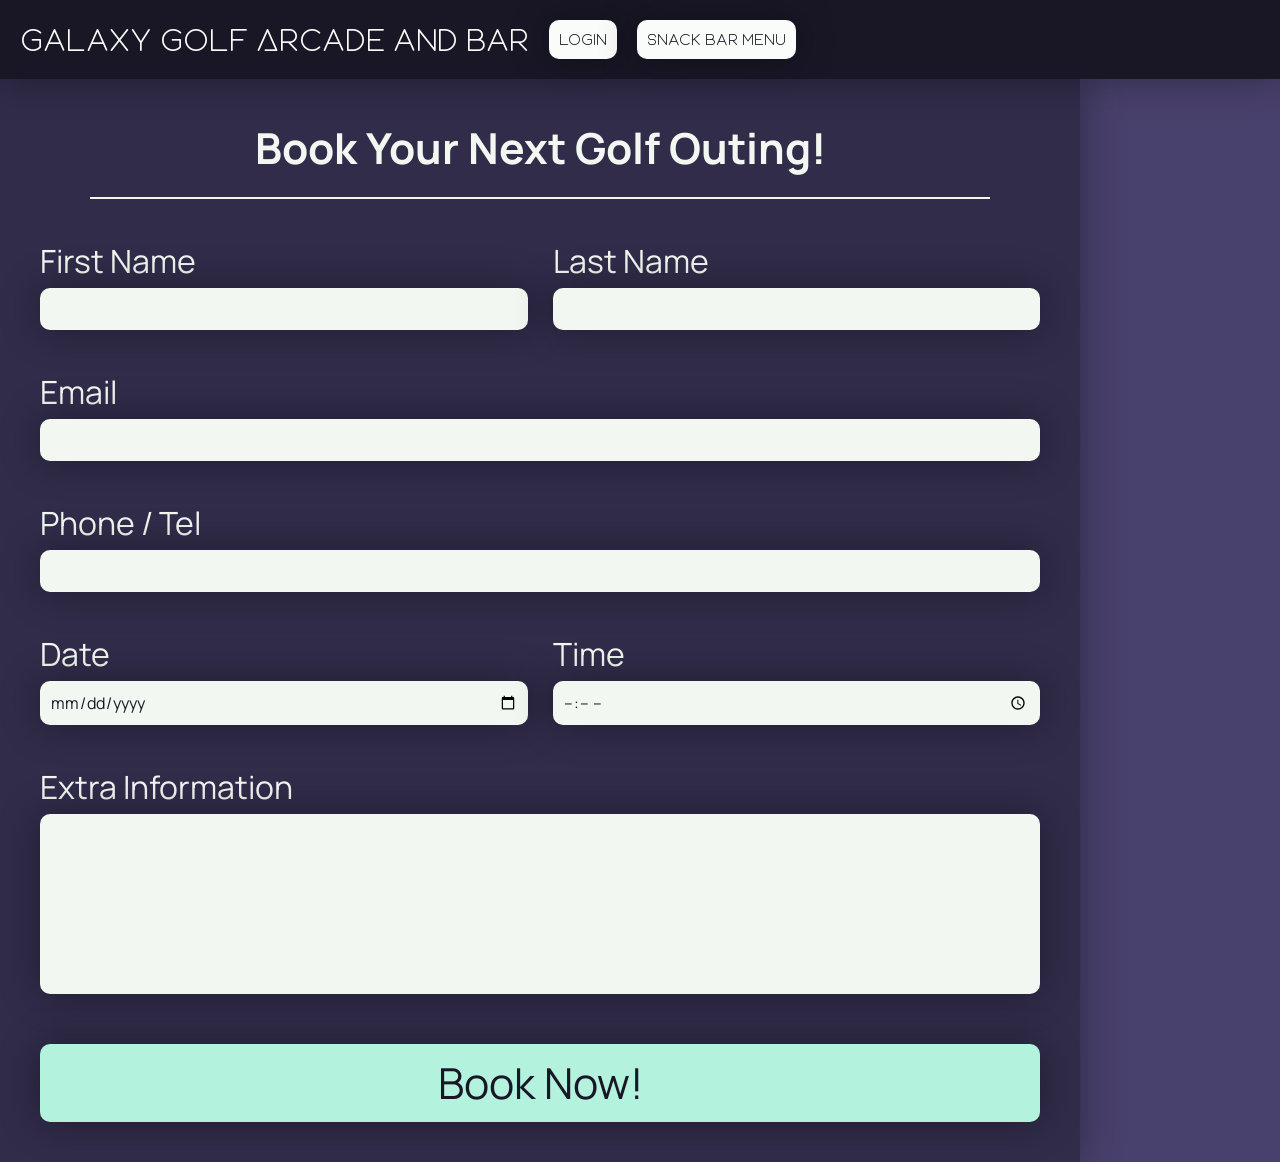
==== booking-form.html @ 94e8fdeb "Reorginized file system, finalized booking-form.html, started new index.html" ====
<!DOCTYPE html>

<html>
    <head>
        <title>Galaxy Golf Booking Form</title>
        <meta charset="utf-8">

        <link rel="stylesheet" href="style.css">
    </head>
    <body>
        <div id="navbar">
            <a href="index.html" class="nav-title">Galaxy Golf Arcade and Bar</a>

            <a href="login.html" target="_self" class="button">Login</a>
            <a href="menu.html" target="_self" class="button">Snack Bar Menu</a>
        </div>

        <div id="page-body">
            <h1 class="page-title">Book Your Next Golf Outing!</h1>
            <hr>

            <form style="display: flex; flex-flow: column nowrap;">
                <div style="display: grid; grid-template-columns: 1fr 1fr; gap: 25px;">
                    <div class="input-label-pair">
                        <label for="first-name-entry">First Name</label>
                        <input type="text" id="first-name-entry">
                    </div>

                    <div class="input-label-pair">
                        <label for="last-name-entry">Last Name</label>
                        <input type="text" id="last-name-entry">
                    </div>
                </div>

                <div class="input-label-pair">
                    <label for="email-entry">Email</label>
                    <input type="email" id="email-entry">
                </div>

                <div class="input-label-pair">
                    <label for="phone-entry">Phone / Tel</label>
                    <input type="tel" id="phone-entry">
                </div>
                
                <div style="display: grid; grid-template-columns: 1fr 1fr; gap: 25px;">
                    <div class="input-label-pair">
                        <label for="date-entry">Date</label>
                        <input type="date" id="date-entry">
                    </div>
                    
                    <div class="input-label-pair">
                        <label for="time-entry">Time</label>
                        <input type="time" id="time-entry">
                    </div>
                </div>

                <div class="input-label-pair">
                    <label for="info-entry">Extra Information</label>
                    <textarea id="info-entry"></textarea>
                </div>

                <button class="special-button" style="font-size: 32pt; margin: 30px 0px 0px 0px; font-family: var(--body-font);">Book Now!</button>
            </form>
        </div>
        
        <!--<div id="page-body">
            <h1 class="page-title">Book Your Next Golf Outing!</h1>
            <hr>

            <label>Host First Name</label>

            <label class="search-label">
                <input type="text" name="text" class="input" required="" placeholder="Name">
                <kbd class="slash-icon">/</kbd>
                <svg class="search-icon" xmlns="http://www.w3.org/2000/svg" version="1.1" xmlns:xlink="http://www.w3.org/1999/xlink" width="512" height="512" x="0" y="0" viewBox="0 0 56.966 56.966" style="enable-background:new 0 0 512 512" xml:space="preserve">
                <g>
                    <path d="M55.146 51.887 41.588 37.786A22.926 22.926 0 0 0 46.984 23c0-12.682-10.318-23-23-23s-23 10.318-23 23 10.318 23 23 23c4.761 0 9.298-1.436 13.177-4.162l13.661 14.208c.571.593 1.339.92 2.162.92.779 0 1.518-.297 2.079-.837a3.004 3.004 0 0 0 .083-4.242zM23.984 6c9.374 0 17 7.626 17 17s-7.626 17-17 17-17-7.626-17-17 7.626-17 17-17z" fill="currentColor" data-original="#000000" class=""></path>
                </g>
                </svg>
            </label>

            <label class="search-label">
                <input type="email" name="text" class="input" required="" placeholder="Email">
                <kbd class="slash-icon">/</kbd>
                <svg class="search-icon" xmlns="http://www.w3.org/2000/svg" version="1.1" xmlns:xlink="http://www.w3.org/1999/xlink" width="512" height="512" x="0" y="0" viewBox="0 0 56.966 56.966" style="enable-background:new 0 0 512 512" xml:space="preserve">
                <g>
                    <path d="M55.146 51.887 41.588 37.786A22.926 22.926 0 0 0 46.984 23c0-12.682-10.318-23-23-23s-23 10.318-23 23 10.318 23 23 23c4.761 0 9.298-1.436 13.177-4.162l13.661 14.208c.571.593 1.339.92 2.162.92.779 0 1.518-.297 2.079-.837a3.004 3.004 0 0 0 .083-4.242zM23.984 6c9.374 0 17 7.626 17 17s-7.626 17-17 17-17-7.626-17-17 7.626-17 17-17z" fill="currentColor" data-original="#000000" class=""></path>
                </g>
                </svg>
            </label>

            <label class="search-label">
                <input type="number" name="text" class="input" required="" placeholder="Phone Number">
                <kbd class="slash-icon">/</kbd>
                <svg class="search-icon" xmlns="http://www.w3.org/2000/svg" version="1.1" xmlns:xlink="http://www.w3.org/1999/xlink" width="512" height="512" x="0" y="0" viewBox="0 0 56.966 56.966" style="enable-background:new 0 0 512 512" xml:space="preserve">
                <g>
                    <path d="M55.146 51.887 41.588 37.786A22.926 22.926 0 0 0 46.984 23c0-12.682-10.318-23-23-23s-23 10.318-23 23 10.318 23 23 23c4.761 0 9.298-1.436 13.177-4.162l13.661 14.208c.571.593 1.339.92 2.162.92.779 0 1.518-.297 2.079-.837a3.004 3.004 0 0 0 .083-4.242zM23.984 6c9.374 0 17 7.626 17 17s-7.626 17-17 17-17-7.626-17-17 7.626-17 17-17z" fill="currentColor" data-original="#000000" class=""></path>
                </g>
                </svg>
            </label>

            <label class="search-label">
                <input type="number" name="text" class="input" required="" placeholder="Party Size">
                <kbd class="slash-icon">/</kbd>
                <svg class="search-icon" xmlns="http://www.w3.org/2000/svg" version="1.1" xmlns:xlink="http://www.w3.org/1999/xlink" width="512" height="512" x="0" y="0" viewBox="0 0 56.966 56.966" style="enable-background:new 0 0 512 512" xml:space="preserve">
                <g>
                    <path d="M55.146 51.887 41.588 37.786A22.926 22.926 0 0 0 46.984 23c0-12.682-10.318-23-23-23s-23 10.318-23 23 10.318 23 23 23c4.761 0 9.298-1.436 13.177-4.162l13.661 14.208c.571.593 1.339.92 2.162.92.779 0 1.518-.297 2.079-.837a3.004 3.004 0 0 0 .083-4.242zM23.984 6c9.374 0 17 7.626 17 17s-7.626 17-17 17-17-7.626-17-17 7.626-17 17-17z" fill="currentColor" data-original="#000000" class=""></path>
                </g>
                </svg>
            </label>

            <label for="start-date">Choose Date:</label>
            <input type="date" id="start-date" class="custom-date-input" name="trip-start">
        </div>-->
    </body>
</html>
---- style.css ----
@font-face {
    font-family: 'Equinox';
    src: url('fonts/Equinox\ Regular.otf') format('opentype');

    font-display: swap;
    font-style: normal;
}

@font-face {
    font-family: 'Manrope';
    src: url('fonts/Manrope-VariableFont_wght.ttf') format('truetype');

    font-display: swap;
    font-style: normal;
}

:root {
    --indigo-b: #191726;
    --indigo-lb: #312C4A;
    --indigo-g: #49416D;

    --lilac-g: #7962A5;
    --lilac-lg: #A882DD;
    
    --porcelain-w: #F9FCF8;
    --porcelain-hw: #F2F8F1;

    --turquoise-lg: #B3F2DD;

    --shadow: 0px 0px 38px 2px #00000054;
    --focused-shadow: 0px 0px 38px 2px #000000a5;

    --accent-font: 'Equinox';
    --body-font: 'Manrope';
}

body {
    margin: 0;
    padding: 0;

    font-family: 'Manrope';

    background-color: var(--indigo-g);
}

hr {
    border: none;

    background-color: var(--porcelain-hw);
    
    width: 90%;
    height: 2px;

    margin: 20px auto;
}

#navbar {
    position: sticky;
    top: 0;

    display: flex;
    flex-flow: row nowrap;
    justify-content: left;
    align-items: center;

    font-family: var(--accent-font);

    background-color: var(--indigo-b);
    box-shadow: var(--shadow);

    padding: 20px;

    gap: 20px;
}

.nav-title {
    margin: 0px;
    padding: 0px;

    text-decoration: none;

    font-size: 24pt;
    color: var(--porcelain-w);
    
    transition: 0.3s;
}

.button, .special-button {
    margin: 0px;
    padding: 10px;

    font-size: 12pt;
    color: var(--indigo-b);

    align-content: center;

    text-decoration: none;
    text-align: center;

    background-color: var(--porcelain-w);

    border-radius: 10px;
    border: none;

    box-shadow: var(--shadow);

    transition: 0.3s;
}

.special-button {
    background-color: var(--turquoise-lg);
}

.button:hover, .nav-title:hover, .special-button:hover {
    cursor: pointer;

    transition: 0.3s;
    transform: translateY(-3px);
}

.button:hover, .special-button:hover {
    box-shadow: var(--focused-shadow);
}

.button:active, .nav-title:active, .special-button:active {
    transform: scale(0.9);
}

#page-body {
    display: flex;
    flex-flow: column nowrap;
    justify-content: flex-start;
    justify-self: center;

    font-family: var(--body-font);
    font-size: 24pt;

    color: var(--porcelain-hw);

    text-align: left;

    background-color: var(--indigo-lb);
    box-shadow: var(--shadow);

    padding: 40px;

    width: 100vw;
    max-width: 1000px;

    min-height: 100vh;
}

.menu-img {
    justify-self: center;

    padding: 5px;
    margin: 20px auto;

    width: 95%;

    box-shadow: var(--shadow);

    background-color: var(--porcelain-hw);
}

.page-title {
    margin: 0px;
    padding: 0px;

    font-size: 32pt;
    text-align: center;
}

.input-label-pair {
    display: flex;
    flex-flow: column nowrap;

    margin: 20px 0px;
    padding: 0px;

    gap: 5px;
}

input, textarea {
    border: none;
    padding: 10px;

    font-family: var(--body-font);
    font-size: 12pt;
    color: var(--indigo-b);

    background-color: var(--porcelain-hw);

    border-radius: 10px;

    box-shadow: var(--shadow);

    transition: 0.3s;
}

input:focus, textarea:focus {
    transform: scale(1.025);

    outline: none;

    box-shadow: var(--focused-shadow);
}

textarea {
    resize: none;

    field-sizing: content;

    min-height: 10rem;
}
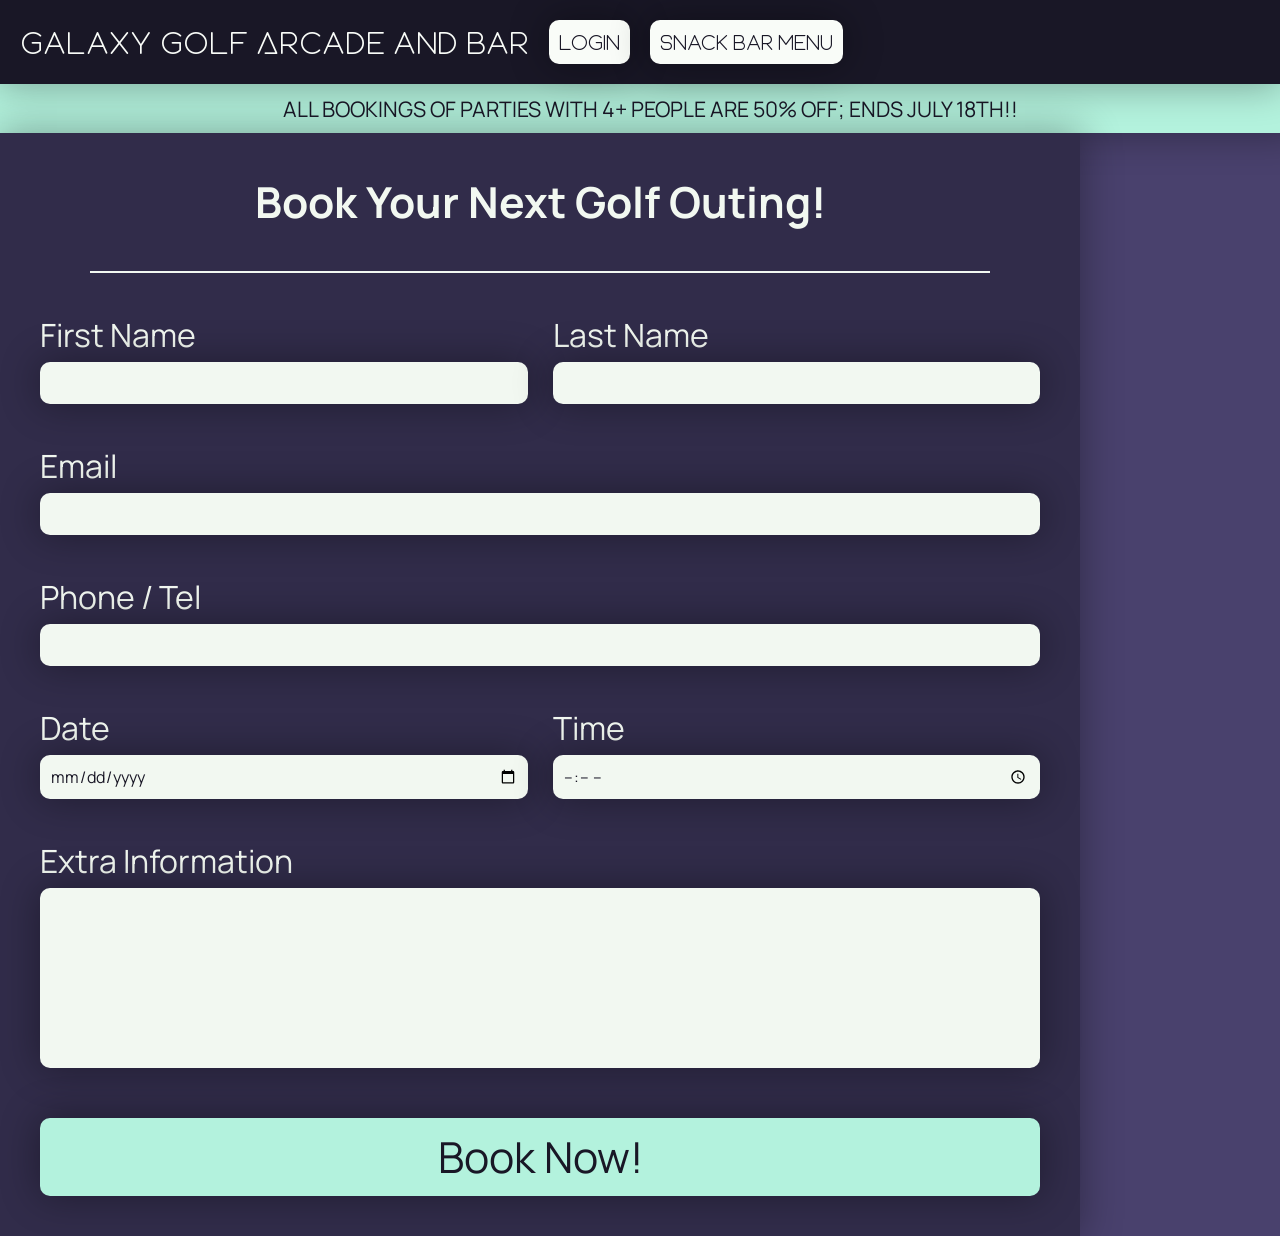
==== commit 7a4e9e95: "Finalized new index.html, downloaded images of golf court, fixed fonts" ====
--- a/booking-form.html
+++ b/booking-form.html
@@ -14,6 +14,8 @@
             <a href="login.html" target="_self" class="button">Login</a>
             <a href="menu.html" target="_self" class="button">Snack Bar Menu</a>
         </div>
+
+        <p id="ad-banner">ALL BOOKINGS OF PARTIES WITH 4+ PEOPLE ARE 50% OFF; ENDS JULY 18TH!!</p>
 
         <div id="page-body">
             <h1 class="page-title">Book Your Next Golf Outing!</h1>
--- a/style.css
+++ b/style.css
@@ -1,6 +1,6 @@
 @font-face {
     font-family: 'Equinox';
-    src: url('fonts/Equinox\ Regular.otf') format('opentype');
+    src: url('Fonts/equinox-regular.otf') format('opentype');
 
     font-display: swap;
     font-style: normal;
@@ -8,7 +8,7 @@
 
 @font-face {
     font-family: 'Manrope';
-    src: url('fonts/Manrope-VariableFont_wght.ttf') format('truetype');
+    src: url('Fonts/manrope-variable-font-wght.ttf') format('truetype');
 
     font-display: swap;
     font-style: normal;
@@ -89,7 +89,7 @@
     margin: 0px;
     padding: 10px;
 
-    font-size: 12pt;
+    font-size: 16pt;
     color: var(--indigo-b);
 
     align-content: center;
@@ -150,13 +150,14 @@
     min-height: 100vh;
 }
 
-.menu-img {
+img {
     justify-self: center;
+    align-self: center;
 
     padding: 5px;
     margin: 20px auto;
 
-    width: 95%;
+    max-width: 95%;
 
     box-shadow: var(--shadow);
 
@@ -164,7 +165,7 @@
 }
 
 .page-title {
-    margin: 0px;
+    margin: 0px auto 20px auto;
     padding: 0px;
 
     font-size: 32pt;
@@ -212,4 +213,76 @@
     field-sizing: content;
 
     min-height: 10rem;
+}
+
+p {
+    margin: 10px;
+    padding: 0px;
+}
+
+.img-carousel {
+    display: grid;
+
+    justify-self: center;
+    align-self: center;
+
+    box-sizing: border-box;
+
+    background-color: var(--indigo-b);
+
+    border-radius: 10px;
+
+    width: 100%;
+
+    padding: 40px;
+    gap: 20px;
+
+    box-shadow: var(--shadow);
+
+    transition: 0.3s;
+}
+
+.img-carousel:hover {
+    box-shadow: var(--focused-shadow);
+
+    transform: scale(1.01);
+}
+
+#ad-banner, .ad-box {
+    background-color: var(--turquoise-lg);
+
+    font-family: var(--body-font);
+
+    text-align: center;
+
+    color: var(--indigo-b);
+
+    box-shadow: var(--shadow);
+
+    margin: 0px;
+    padding: 10px;
+
+    transition: 0.3s;
+}
+
+#ad-banner {
+    font-size: 16pt;
+
+    width: 100vw;
+}
+
+.ad-box {
+    font-size: 30pt;
+
+    border-radius: 10px;
+
+    margin: 30px 0px;
+}
+
+#ad-banner:hover, .ad-box:hover {
+    box-shadow: var(--focused-shadow);
+}
+
+.ad-box:hover {
+    transform: scale(1.01);
 }
